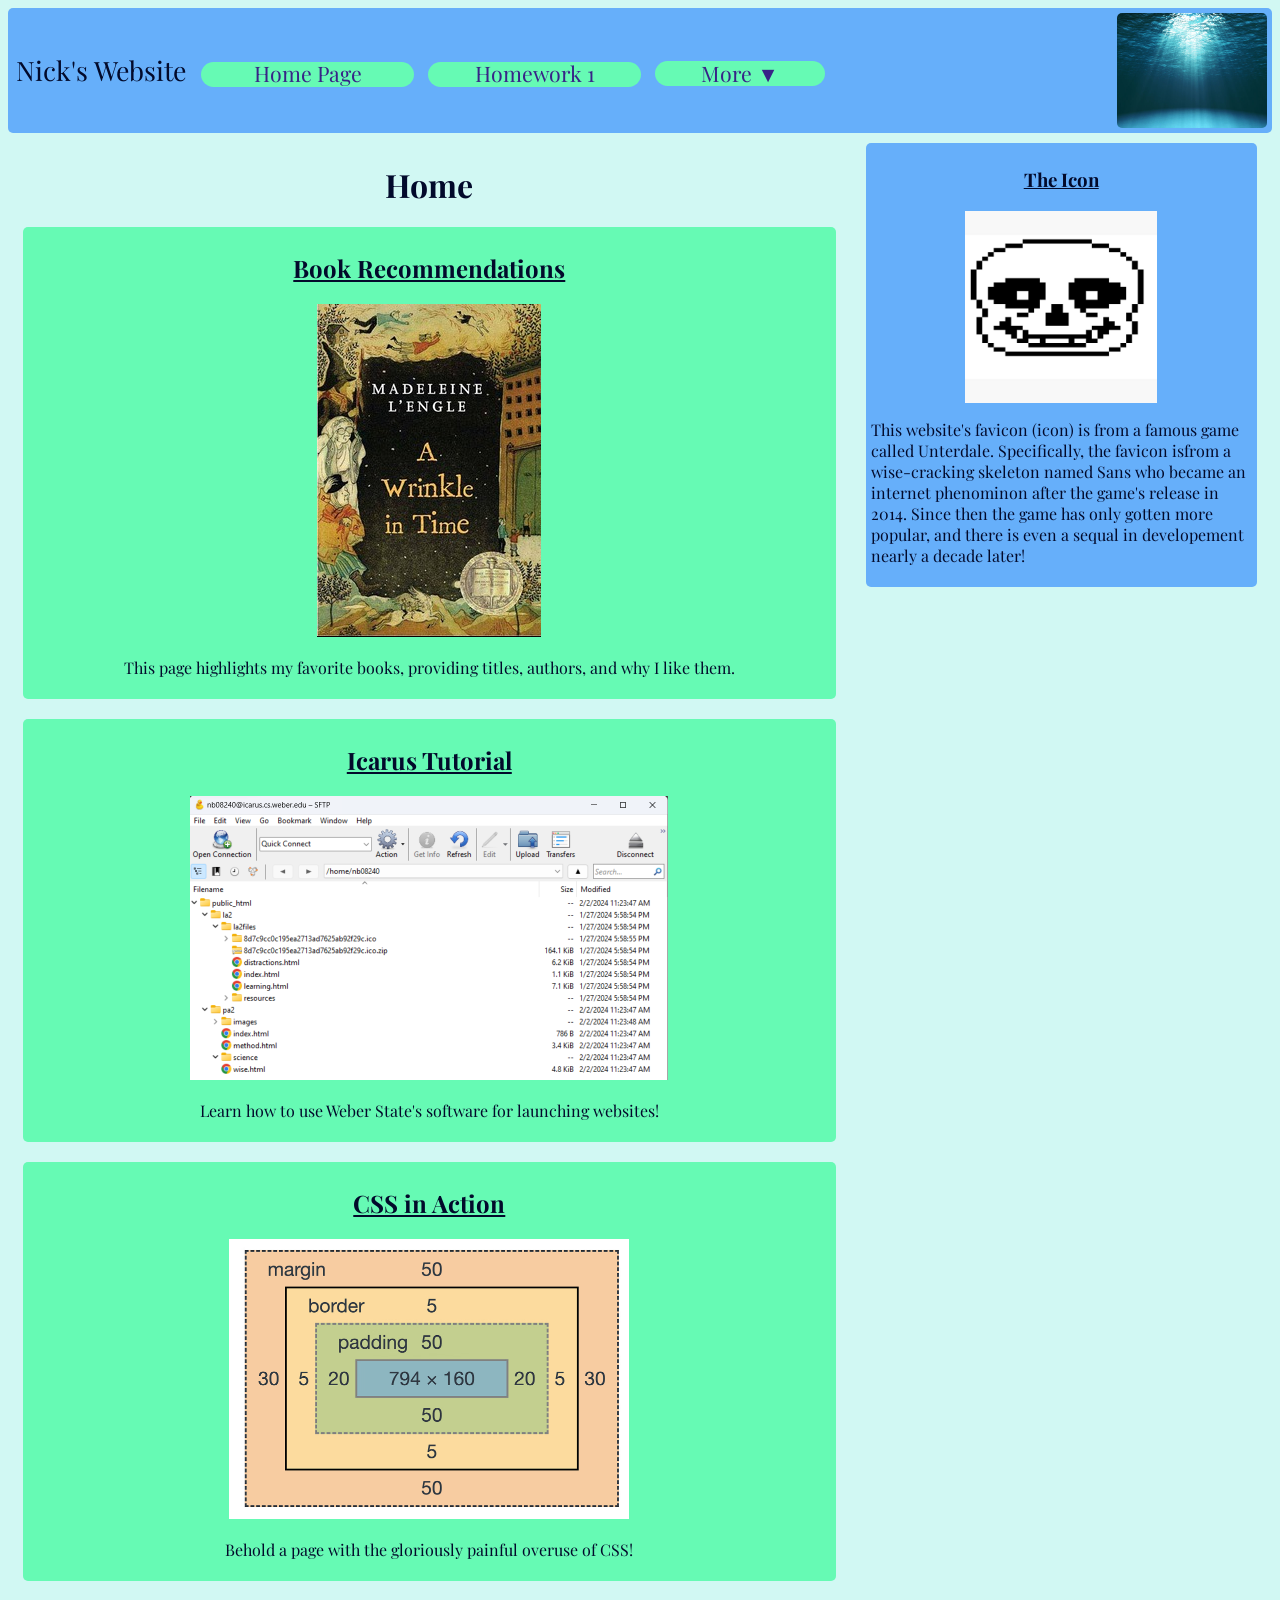
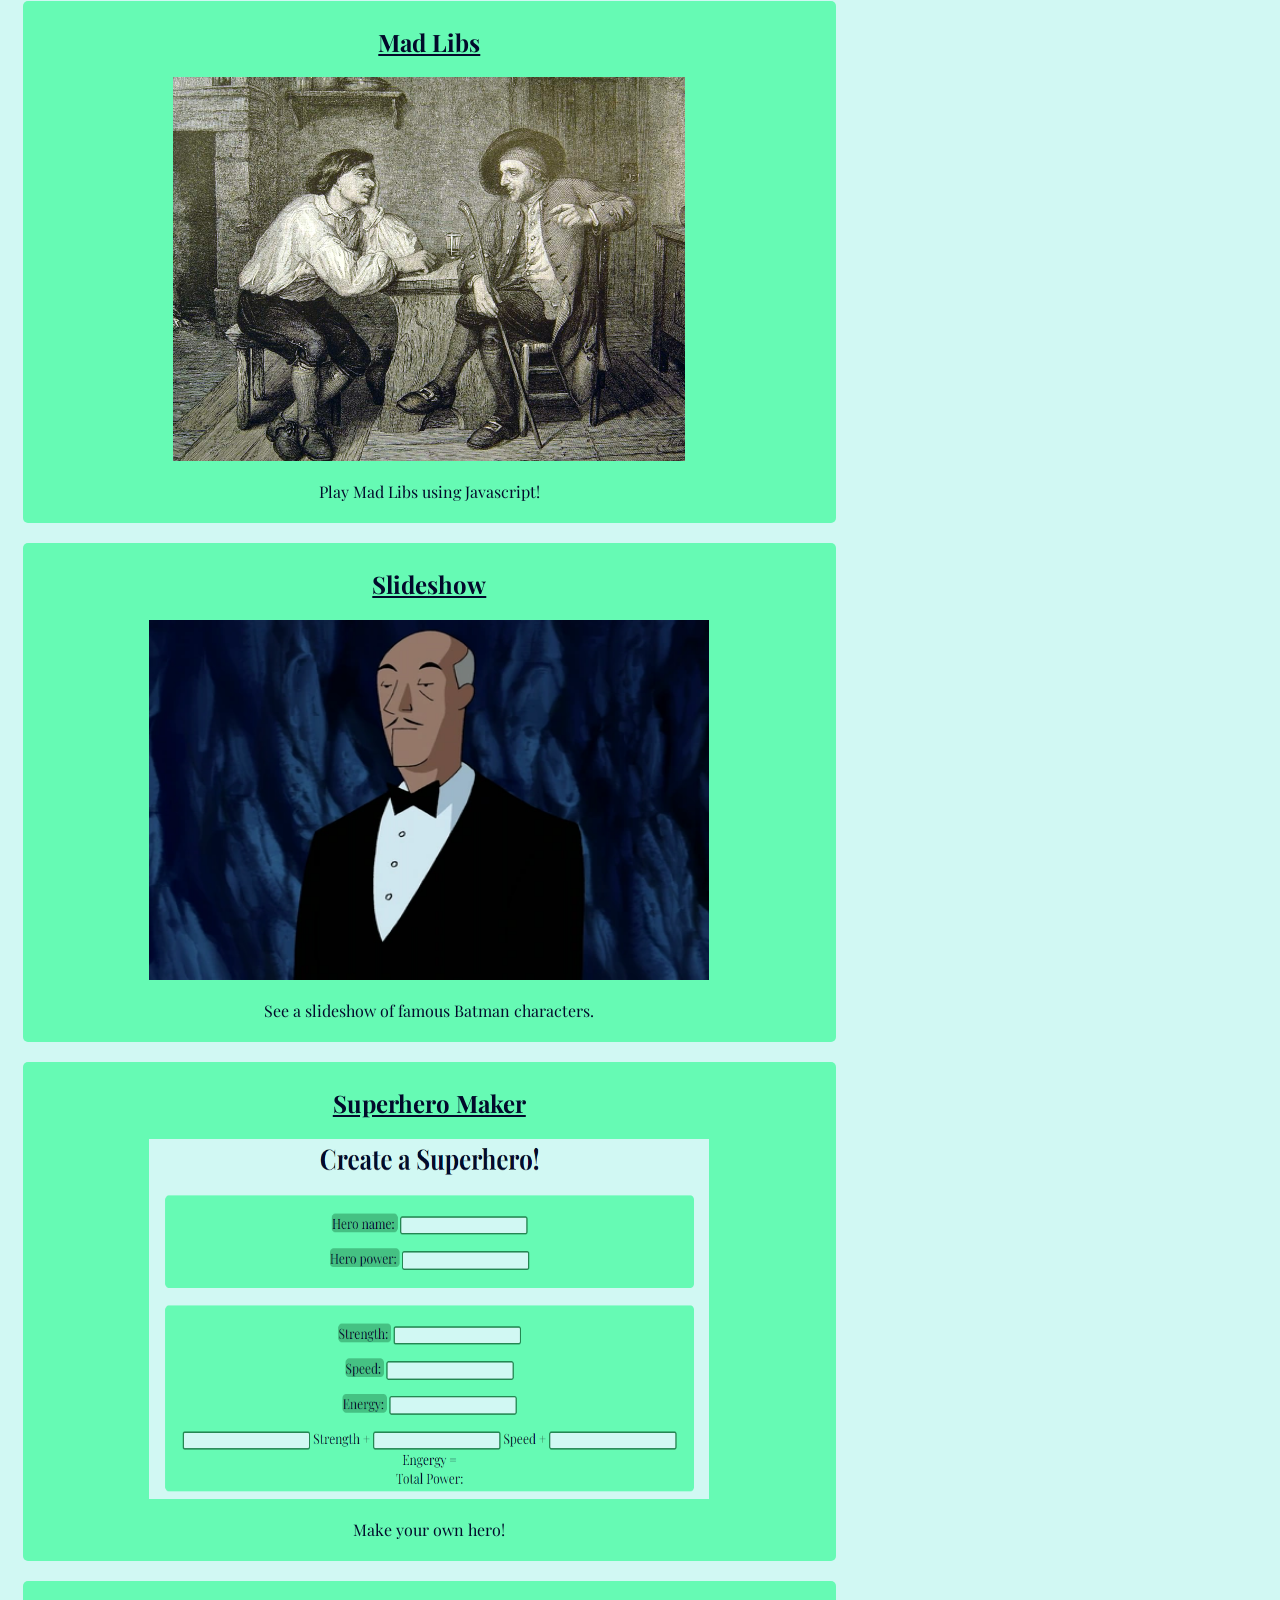
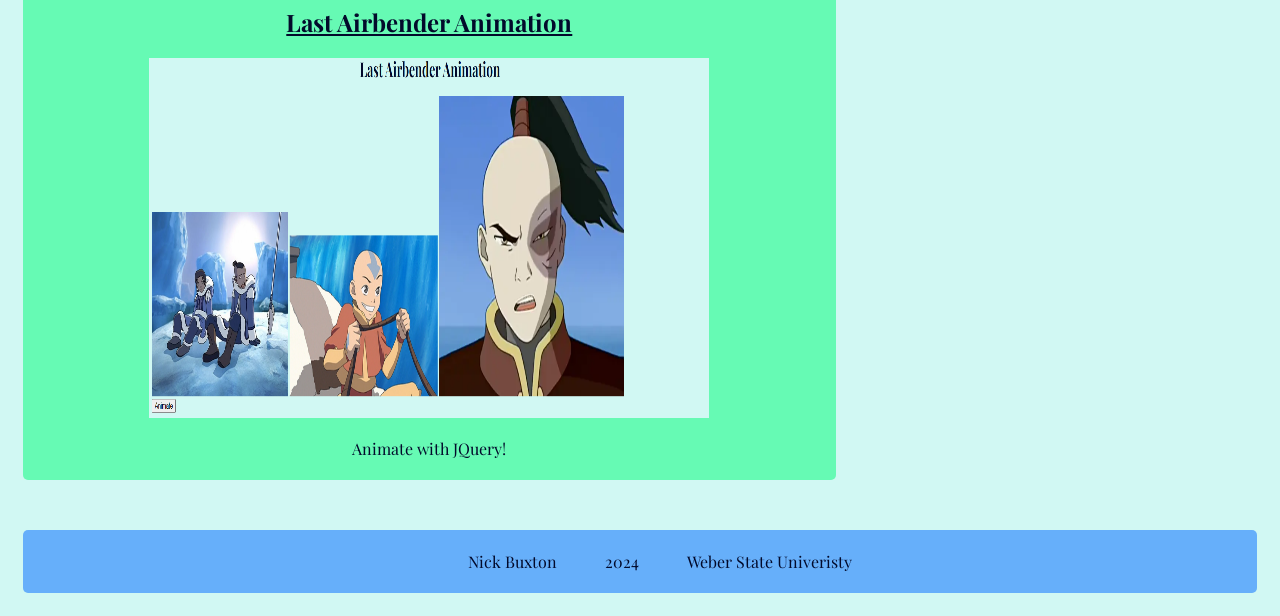
==== index.html @ 66b0142f "Update index.html updated path to sans_icon.png" ====
<!doctype html>
<html lang="en-US">

<head>
<meta charset="UTF-8">

<title>Main Page</title>

<meta name="description" content="A website for learning">
<meta name="keywords" content="web, html, learning, website, www, .com">
<meta name="author" content= "Nick Buxton">
<meta name="viewport" content="width=device-width, initial-scale=1.0">

<link rel = "stylesheet" type ="text/css" href = "resources/style.css">
<link rel="icon" type="image/png" href="resources/favicon-16x16.png">
<link rel="manifest" href="/site.webmanifest">
</head>

<body>
<header>
    <p>Nick's Website</p>
    <img src = "resources/ocean_icon.jpg"
    alt = "Light filtering through ocean" height = "115" width = "150">
</header>

<nav>
    <ul>
        <li><a href = "index.html" title = "home page">Home Page</a></li>
        <li><a href = "nickspicks.html" title = "Nick's picks">Homework 1
            </a></li>
        <li>
            <div class = "dropdown">
                <button>More &#x25BC;</button>
                    <div class = "dropdown-content">
                        <a href = "hw3.html" title = "Link to CSS demonstartion">
                            CSS in Action</a>
                        <a href = "icarusTutorial.html" title = "Link to Icarus
                            Tutorial">Icarus Tutorial</a>
                        <a href = "story.html" title = "Link to other Mad Libs page">
                            Mad Libs</a>
                        <a href = "slideshow.html" title = "Link to slideshow page">
                            Slideshow</a>
                        <a href = "form.html" title = "Link to superhero maker page">
                            Superhero Maker</a>
                        <a href="animate.html" title="Link to Last Airbender 
                                animation page">Animation</a>
                    </div>
            </div>
        </li>
    </ul>
</nav>

<div class = "row">
     <main class = "col-8 col-m-12">
            <h1>Home</h1>
            <section>
                <h2>Book Recommendations</h2>
                <img src = "resources/wrinkleintimecover_resize.jpg" alt = "A Wrinkle in Time Book
                cover" width = "224" height = "333">
                <p>This page highlights my favorite books, providing titles, authors, 
                    and why I like them. 
                </p>
            </section>
            <section>
                <h2>Icarus Tutorial</h2>
                <img src = "resources/urlScreenshot.png" alt = "Cyberduck folders holding 
                files" height = "284" width = "478">
                <p>Learn how to use Weber State's software for launching websites!
                </p>
            </section>
            <section>
                <h2>CSS in Action</h2>
                <img src = "resources/CSS-Box-Model.avif" alt = "Box with content, padding, 
                border, and margin" width = "400" height = "280">
                <p>Behold a page with the gloriously painful overuse of CSS!
                </p>
            </section>
            <section>
                <h2>Mad Libs</h2>
                <img src = "resources/advice.jpg" alt = "Man asking for advice" 
                width = "512" height = "384">
                <p>Play Mad Libs using Javascript!</p>
            </section>
            <section>
                <h2>Slideshow</h2>
                <img src = "resources/Alfred.webp" alt = "Alfred Pennyworth" 
                width = "560" height = "360">
                <p>See a slideshow of famous Batman characters.</p>
            </section>
            <section>
                <h2>Superhero Maker</h2>
                <img src = "resources/superheroMaker.png" alt = "Superhero Maker
                     page screenshot" width = "560" height = "360">
                <p>Make your own hero!</p>
            </section>
            <section>
                <h2>Last Airbender Animation</h2>
                <img src = "resources/animate_scrnshot.png" alt = "Last Airbender 
                    page screenshot" width = "560" height = "360">
                <p>Animate with JQuery!</p>
            </section>
        </main>

    <div class = "col-4">
        <aside>
            <h3>The Icon</h3>
            <img src = "resources/sans_icon.png" alt = "Undertale Sans 
            skull" width = "192" height = "192">
            <p>This website's favicon (icon) is from a famous game called Unterdale.
                Specifically, the favicon isfrom a wise-cracking skeleton named Sans who became
                an internet phenominon after the game's release in 2014. Since then
                the game has only gotten more popular, and there is even a sequal
                    in developement nearly a decade later!
            </p>
        </aside>
    </div>
</div>

<div class = "row">
        <div class = "col-m-12">
            <footer>
                <ul>
                    <li>Nick Buxton</li>
                    <li>2024</li>
                    <li>Weber State Univeristy</li>
                </ul>
               
            </footer>
        </div>
    </div>


</body>
</html>
---- resources/style.css ----
@font-face{
    font-family: Playfair;
    src: url(PlayfairDisplay-VariableFont_wght.ttf);
}

/*mobile*/

[class *= "col-"]{
    width:100%;
}

* {
    box-sizing: border-box;
}

header{
    background-color: #66AFFA;
    margin:0px;
    padding: 5px 0px 5px 8px;
    height:60px;
    border-radius: 5px;
}

header p {
    font-size:20pt;
    text-align:center;
    line-height:15px;
}

nav ul{
    list-style-type:none;
    margin:0;
    padding:0;
}

nav a, nav button{
    text-decoration: none;
    background-color:#66FAB4;
    padding: 8px 0px;
    border-radius: 80px;
    margin:2px 0px;
    line-height: 13px;
    display:block;
    height:25px;
    width:100%;
    text-align:center;
    color:#382487;
}

nav button{
    border:none;
    font-family: Playfair; 
    font-size:12pt;
    /*move down 2px*/
}

nav a:hover, nav button:hover{
    background-color:#248752;
    color:#D1F8F3 ;
}

nav .dropdown-content{
    display:none;
}

nav .dropdown:hover .dropdown-content{
    display:block;
  }


header img{
   display:none;
}

body{
    background-color:#D1F8F3 ;
    font-family: Playfair;
    color:#020a2b;
}

main section{
    background-color: #66FAB4;
    border-radius:5px;
    padding: 5px;
    margin-bottom:20px;
    text-align:center;
}

h1{
    text-align:center;
}

h2,h3,h4,h5,h6{
    text-decoration: underline;
}

aside{
    background-color: #66AFFA;
    border-radius:5px;
    padding:5px;
    margin-bottom:3px;
}

aside h3{
    text-align:center;
}

aside img{
    max-width: 100%;
    display:block;
    margin:auto;
}

footer{
    background-color: #66AFFA;
    text-align:center;
    border-radius: 5px;
    padding:5px;
    /*position:absolute;*/
}

footer ul{
    list-style-type: none;
}

footer li{
    display:inline-block;
    margin: 0px 22px;
}

      /*each class w/ col-*/
      [class*="col-"]{
        float:left;
        padding:15px;
      }
      
      /*keeps rows in the right spot*/
      .row::after{
        content:"";
        clear:both;
        display:table;
      }

/*tablet*/
@media only screen and (min-width:750px){
    header img{
        display:inline;
        float:right;
        margin-right:5px;
        border-radius:5px;
        margin-top:-63px;
    }

    header{
        height:125px;
    }

    header p{
        text-align:left;
        line-height:10px;
        padding-right:25px;
    }

    nav li{
        display:inline-block;
        margin-left:3px;
        margin-right:3px;
    }

    nav a, nav button{
        padding: 3px;
        width:170px;
    }

    nav{
        margin-top:-60px;
        float:left;
    }

    /*to make abs work for content*/
    nav .dropdown{
        position:relative;
    }

    nav .dropdown-content{
        position:absolute;
        margin-top:-2px;
    }

    .col-m-1 {width: 8.33%;}
    .col-m-2 {width: 16.66%;}
    .col-m-3 {width: 25%;}
    .col-m-4 {width: 33.33%;}
    .col-m-5 {width: 41.66%;}
    .col-m-6 {width: 50%;}
    .col-m-7 {width: 58.33%;}
    .col-m-8 {width: 66.66%;}
    .col-m-9 {width: 75%;}
    .col-m-10 {width: 83.33%;}
    .col-m-11 {width: 91.66%;}
    .col-m-12 {width: 100%;}
}

/*desktop*/
@media only screen and (min-width:1150px){
    header p{
        line-height:60px;
    }

    header img{
        margin-top:-113px;
    }

    nav{
        margin-top:-74px;
        margin-left:190px;
        float:none;
    }

    nav li{
        font-size:16pt;
        margin-right:7px;
    }

    nav a{
        padding:5px;
        width:213px;
    }

    nav button{
        font-size:16pt;
    }

    .col-1 {width: 8.33%;}
    .col-2 {width: 16.66%;}
    .col-3 {width: 25%;}
    .col-4 {width: 33.33%;}
    .col-5 {width: 41.66%;}
    .col-6 {width: 50%;}
    .col-7 {width: 58.33%;}
    .col-8 {width: 66.66%;}
    .col-9 {width: 75%;}
    .col-10 {width: 83.33%;}
    .col-11 {width: 91.66%;}
    .col-12 {width: 100%;}
}
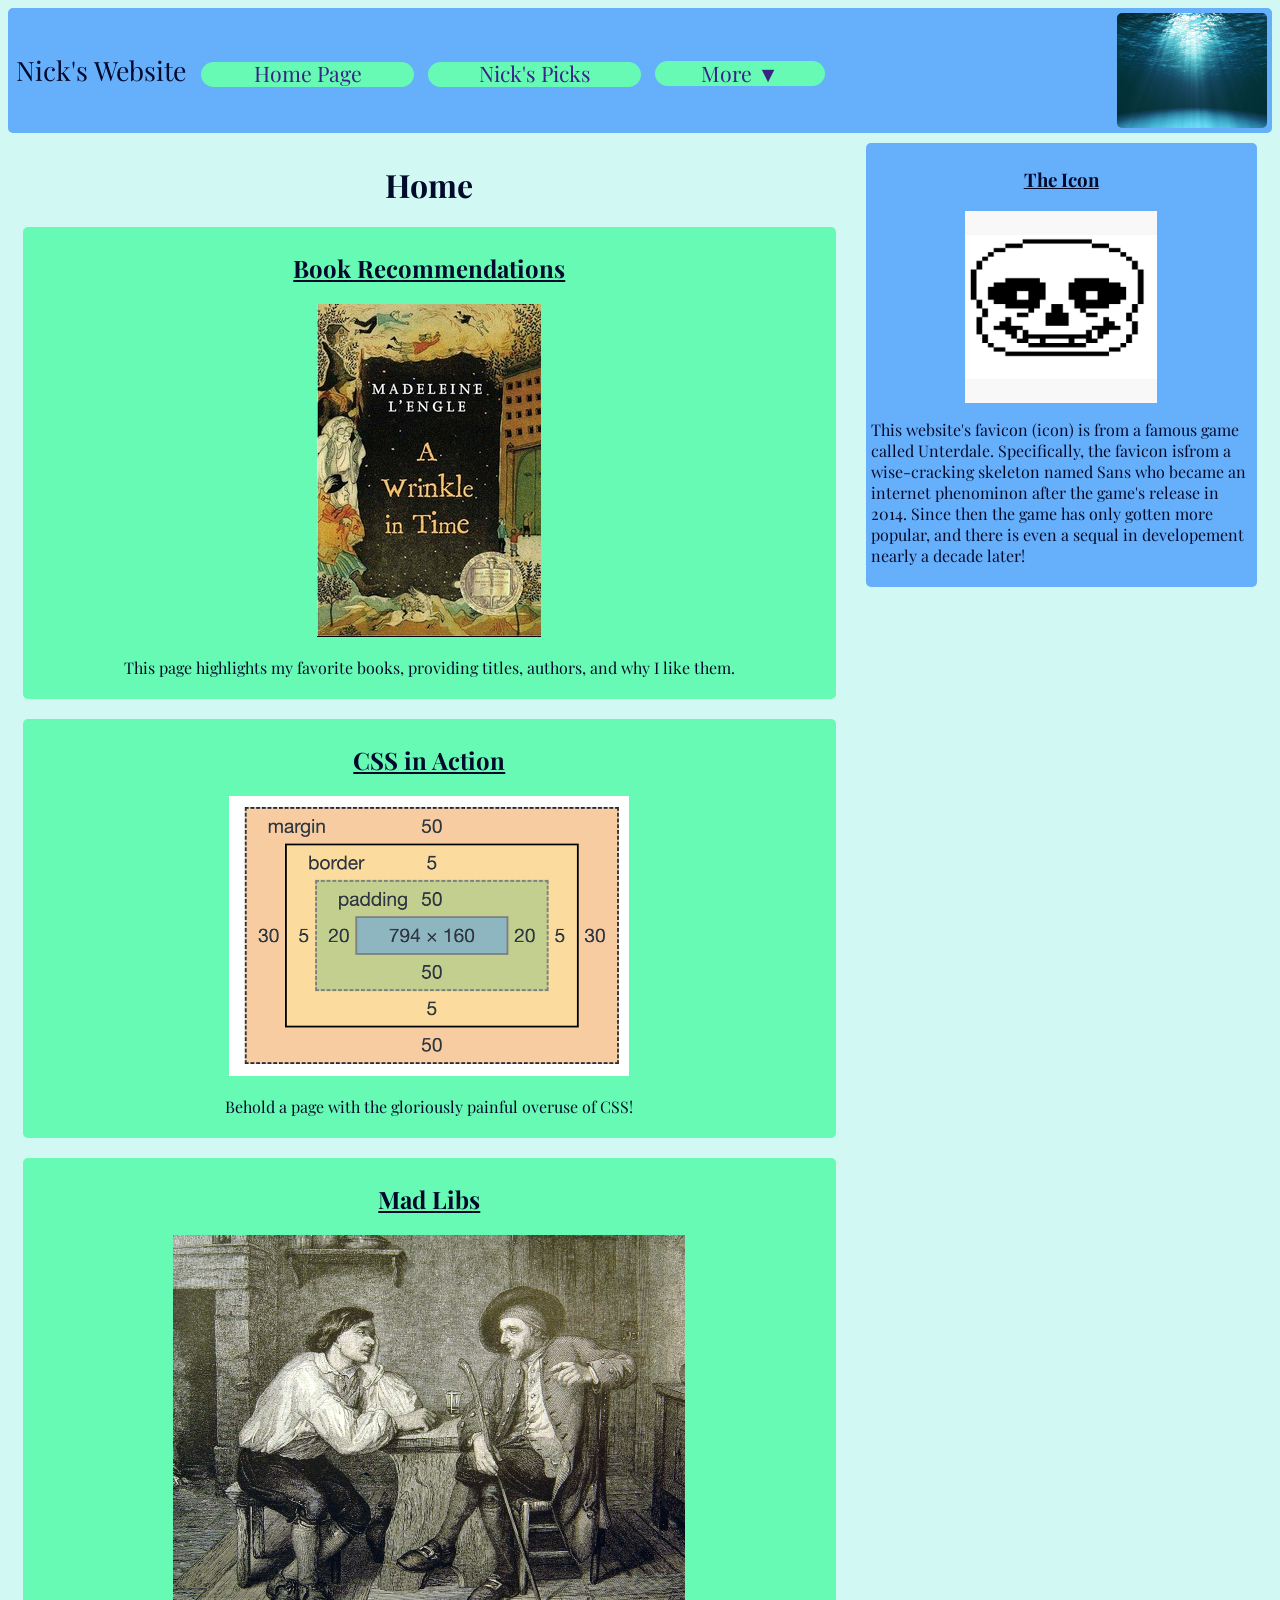
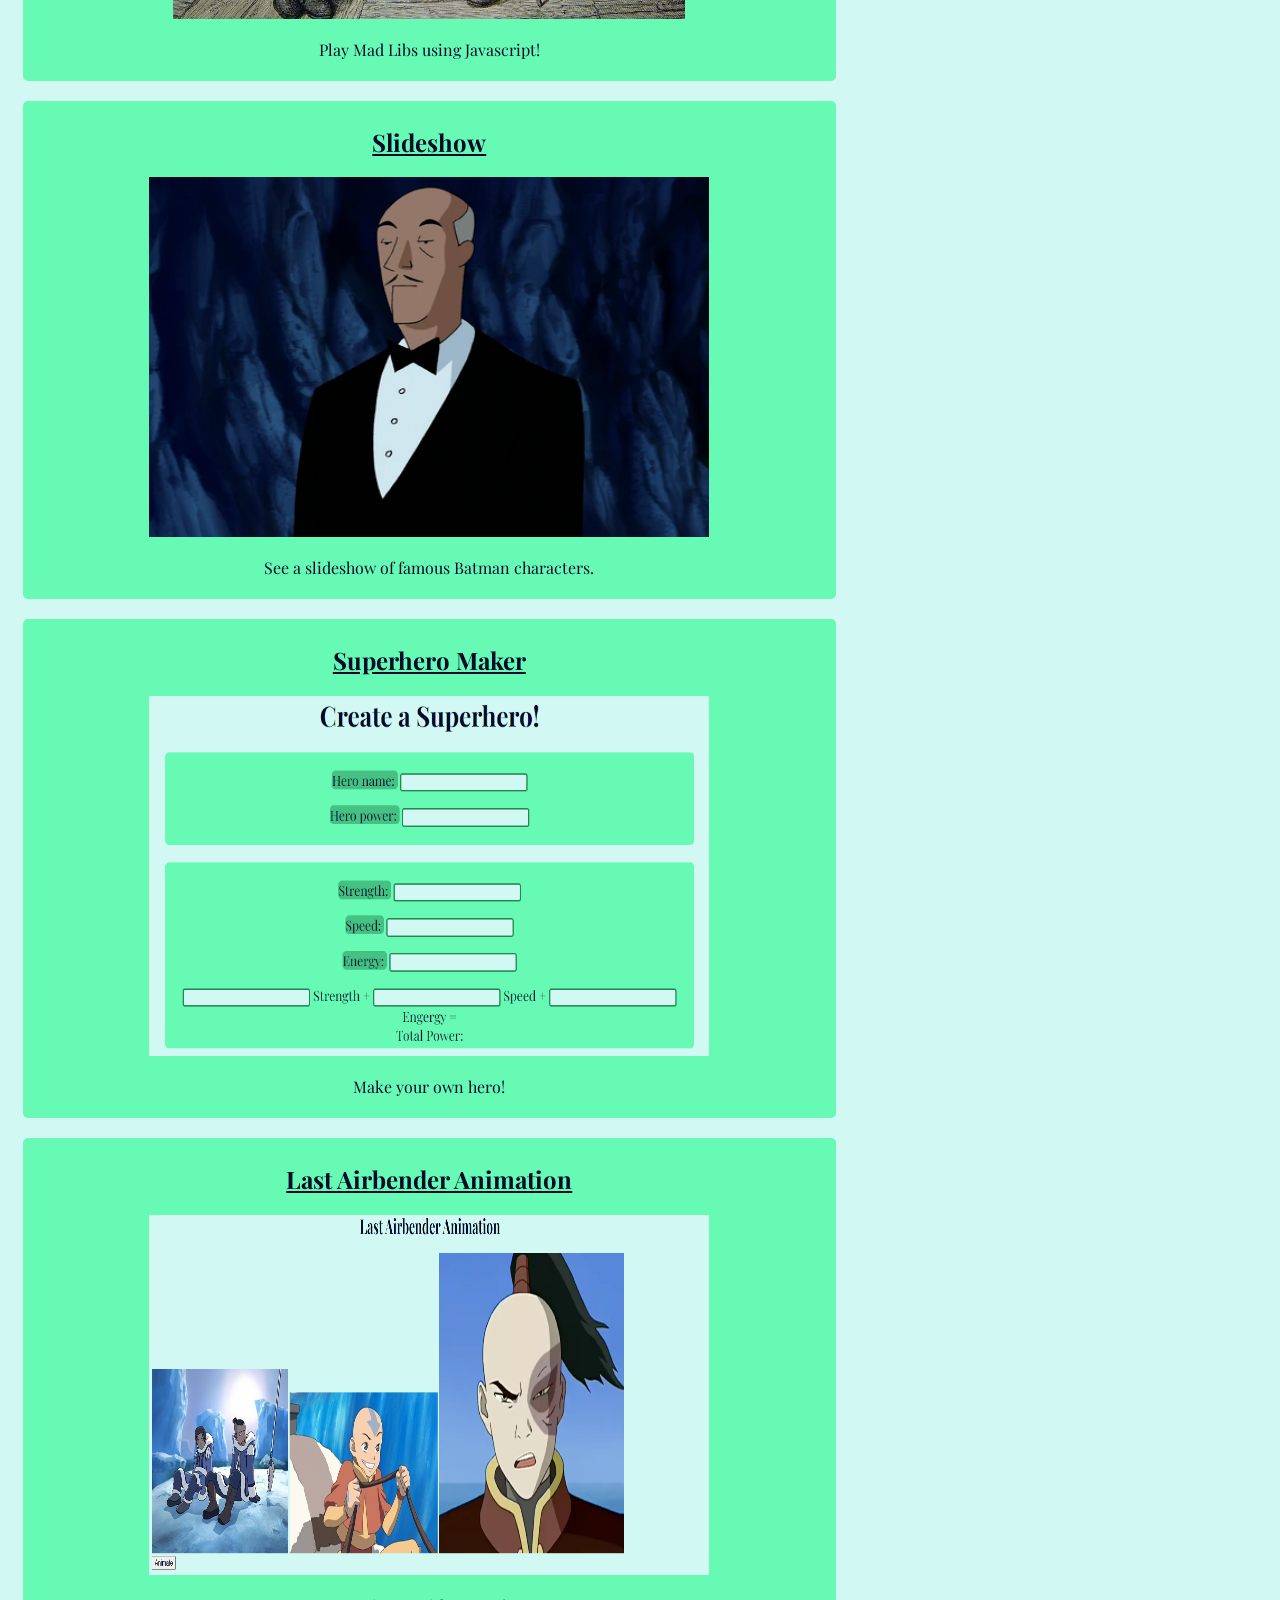
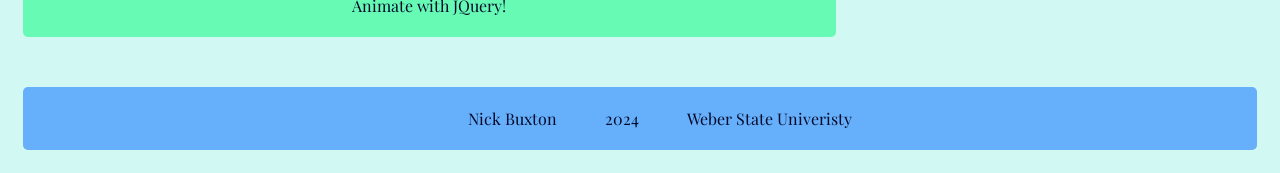
==== commit 19cd379b: "Update index.html removed icarus, updated nav" ====
--- a/index.html
+++ b/index.html
@@ -26,7 +26,7 @@
 <nav>
     <ul>
         <li><a href = "index.html" title = "home page">Home Page</a></li>
-        <li><a href = "nickspicks.html" title = "Nick's picks">Homework 1
+        <li><a href = "nickspicks.html" title = "Nick's picks">Nick's Picks
             </a></li>
         <li>
             <div class = "dropdown">
@@ -34,8 +34,6 @@
                     <div class = "dropdown-content">
                         <a href = "hw3.html" title = "Link to CSS demonstartion">
                             CSS in Action</a>
-                        <a href = "icarusTutorial.html" title = "Link to Icarus
-                            Tutorial">Icarus Tutorial</a>
                         <a href = "story.html" title = "Link to other Mad Libs page">
                             Mad Libs</a>
                         <a href = "slideshow.html" title = "Link to slideshow page">
@@ -43,7 +41,7 @@
                         <a href = "form.html" title = "Link to superhero maker page">
                             Superhero Maker</a>
                         <a href="animate.html" title="Link to Last Airbender 
-                                animation page">Animation</a>
+                                animation page">JS Animation</a>
                     </div>
             </div>
         </li>
@@ -59,13 +57,6 @@
                 cover" width = "224" height = "333">
                 <p>This page highlights my favorite books, providing titles, authors, 
                     and why I like them. 
-                </p>
-            </section>
-            <section>
-                <h2>Icarus Tutorial</h2>
-                <img src = "resources/urlScreenshot.png" alt = "Cyberduck folders holding 
-                files" height = "284" width = "478">
-                <p>Learn how to use Weber State's software for launching websites!
                 </p>
             </section>
             <section>
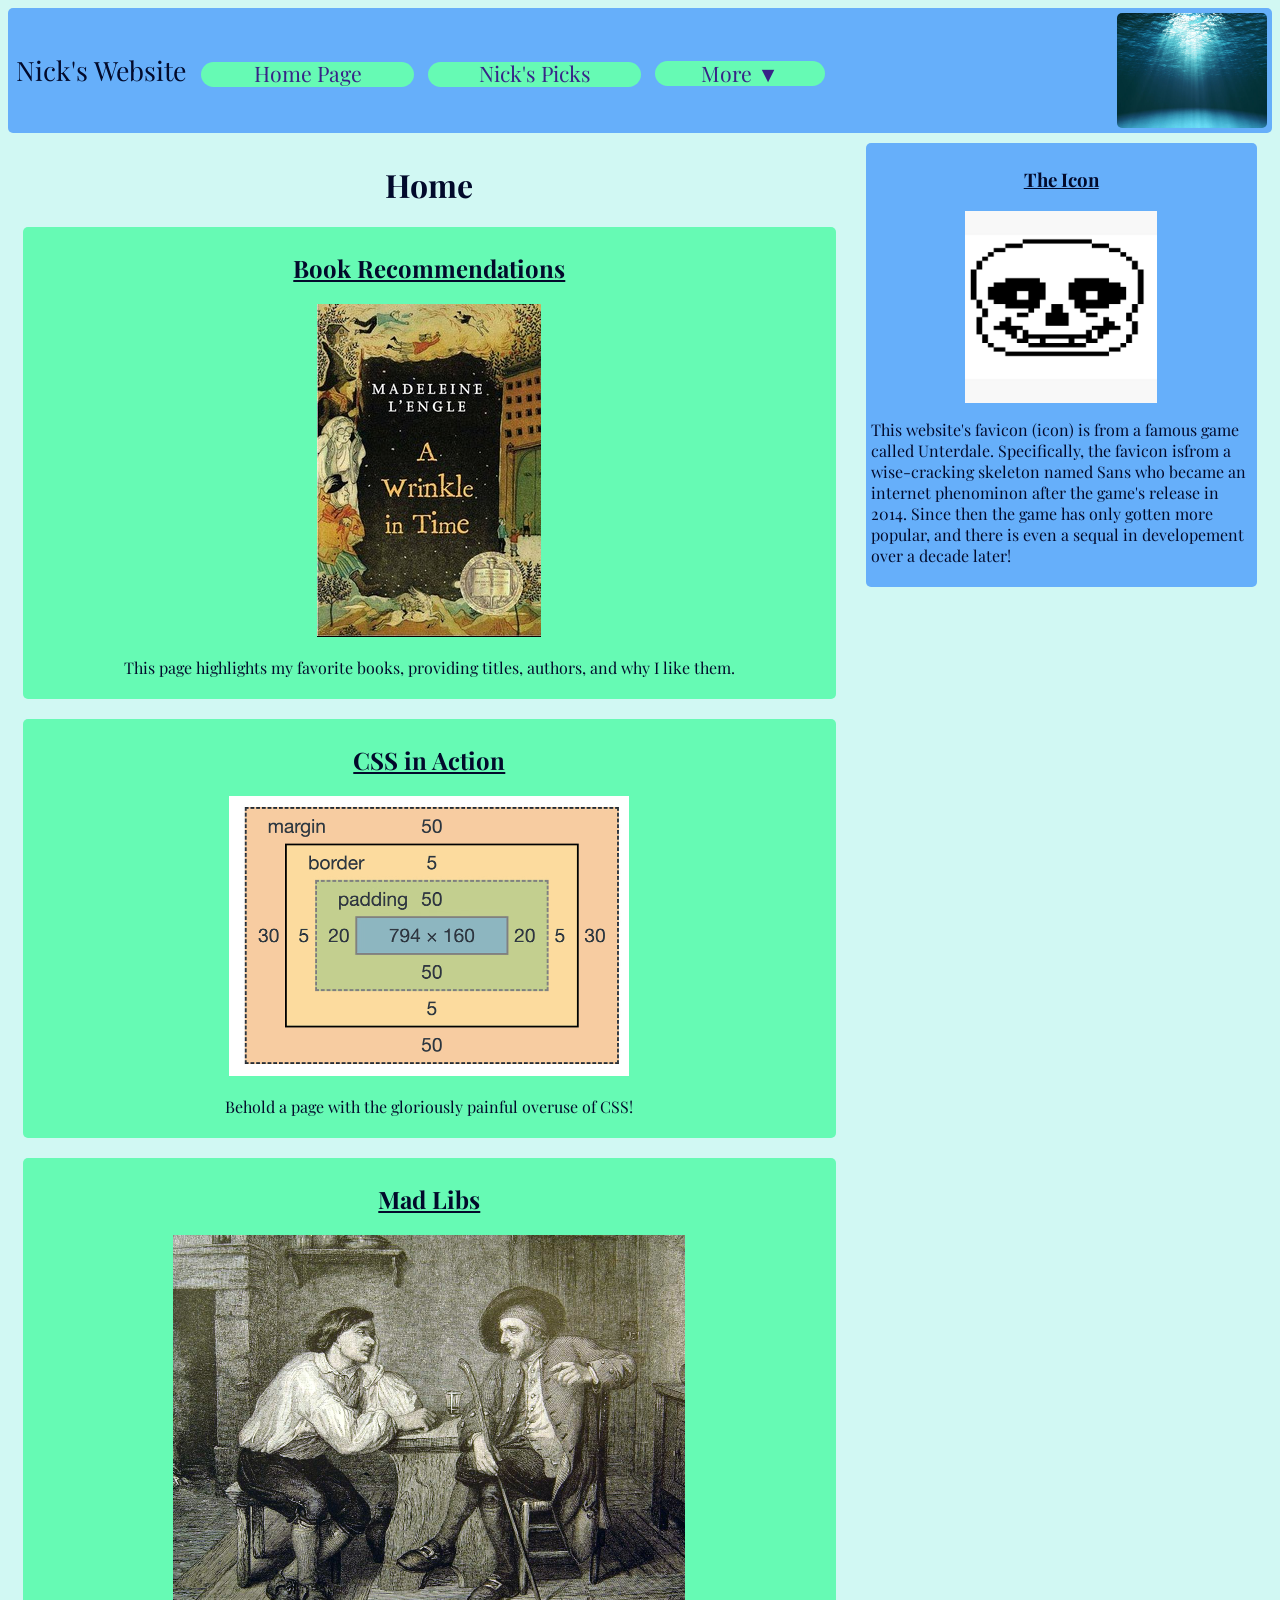
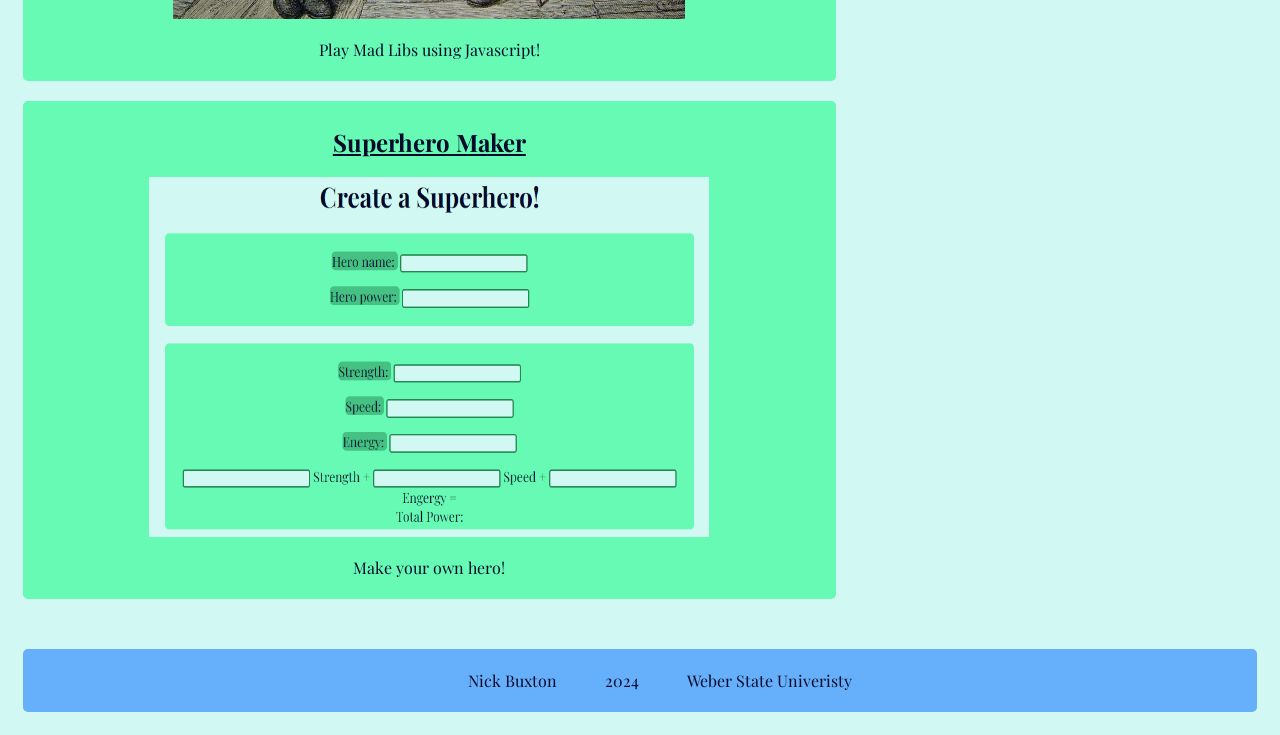
==== commit 5ba3a82f: "Update index.html" ====
--- a/index.html
+++ b/index.html
@@ -35,13 +35,9 @@
                         <a href = "hw3.html" title = "Link to CSS demonstartion">
                             CSS in Action</a>
                         <a href = "story.html" title = "Link to other Mad Libs page">
-                            Mad Libs</a>
-                        <a href = "slideshow.html" title = "Link to slideshow page">
-                            Slideshow</a>
+                          Javascript Mad Libs</a>
                         <a href = "form.html" title = "Link to superhero maker page">
-                            Superhero Maker</a>
-                        <a href="animate.html" title="Link to Last Airbender 
-                                animation page">JS Animation</a>
+                            Make a hero form</a>
                     </div>
             </div>
         </li>
@@ -72,23 +68,12 @@
                 width = "512" height = "384">
                 <p>Play Mad Libs using Javascript!</p>
             </section>
-            <section>
-                <h2>Slideshow</h2>
-                <img src = "resources/Alfred.webp" alt = "Alfred Pennyworth" 
-                width = "560" height = "360">
-                <p>See a slideshow of famous Batman characters.</p>
-            </section>
+
             <section>
                 <h2>Superhero Maker</h2>
                 <img src = "resources/superheroMaker.png" alt = "Superhero Maker
                      page screenshot" width = "560" height = "360">
                 <p>Make your own hero!</p>
-            </section>
-            <section>
-                <h2>Last Airbender Animation</h2>
-                <img src = "resources/animate_scrnshot.png" alt = "Last Airbender 
-                    page screenshot" width = "560" height = "360">
-                <p>Animate with JQuery!</p>
             </section>
         </main>
 
@@ -101,7 +86,7 @@
                 Specifically, the favicon isfrom a wise-cracking skeleton named Sans who became
                 an internet phenominon after the game's release in 2014. Since then
                 the game has only gotten more popular, and there is even a sequal
-                    in developement nearly a decade later!
+                    in developement over a decade later!
             </p>
         </aside>
     </div>
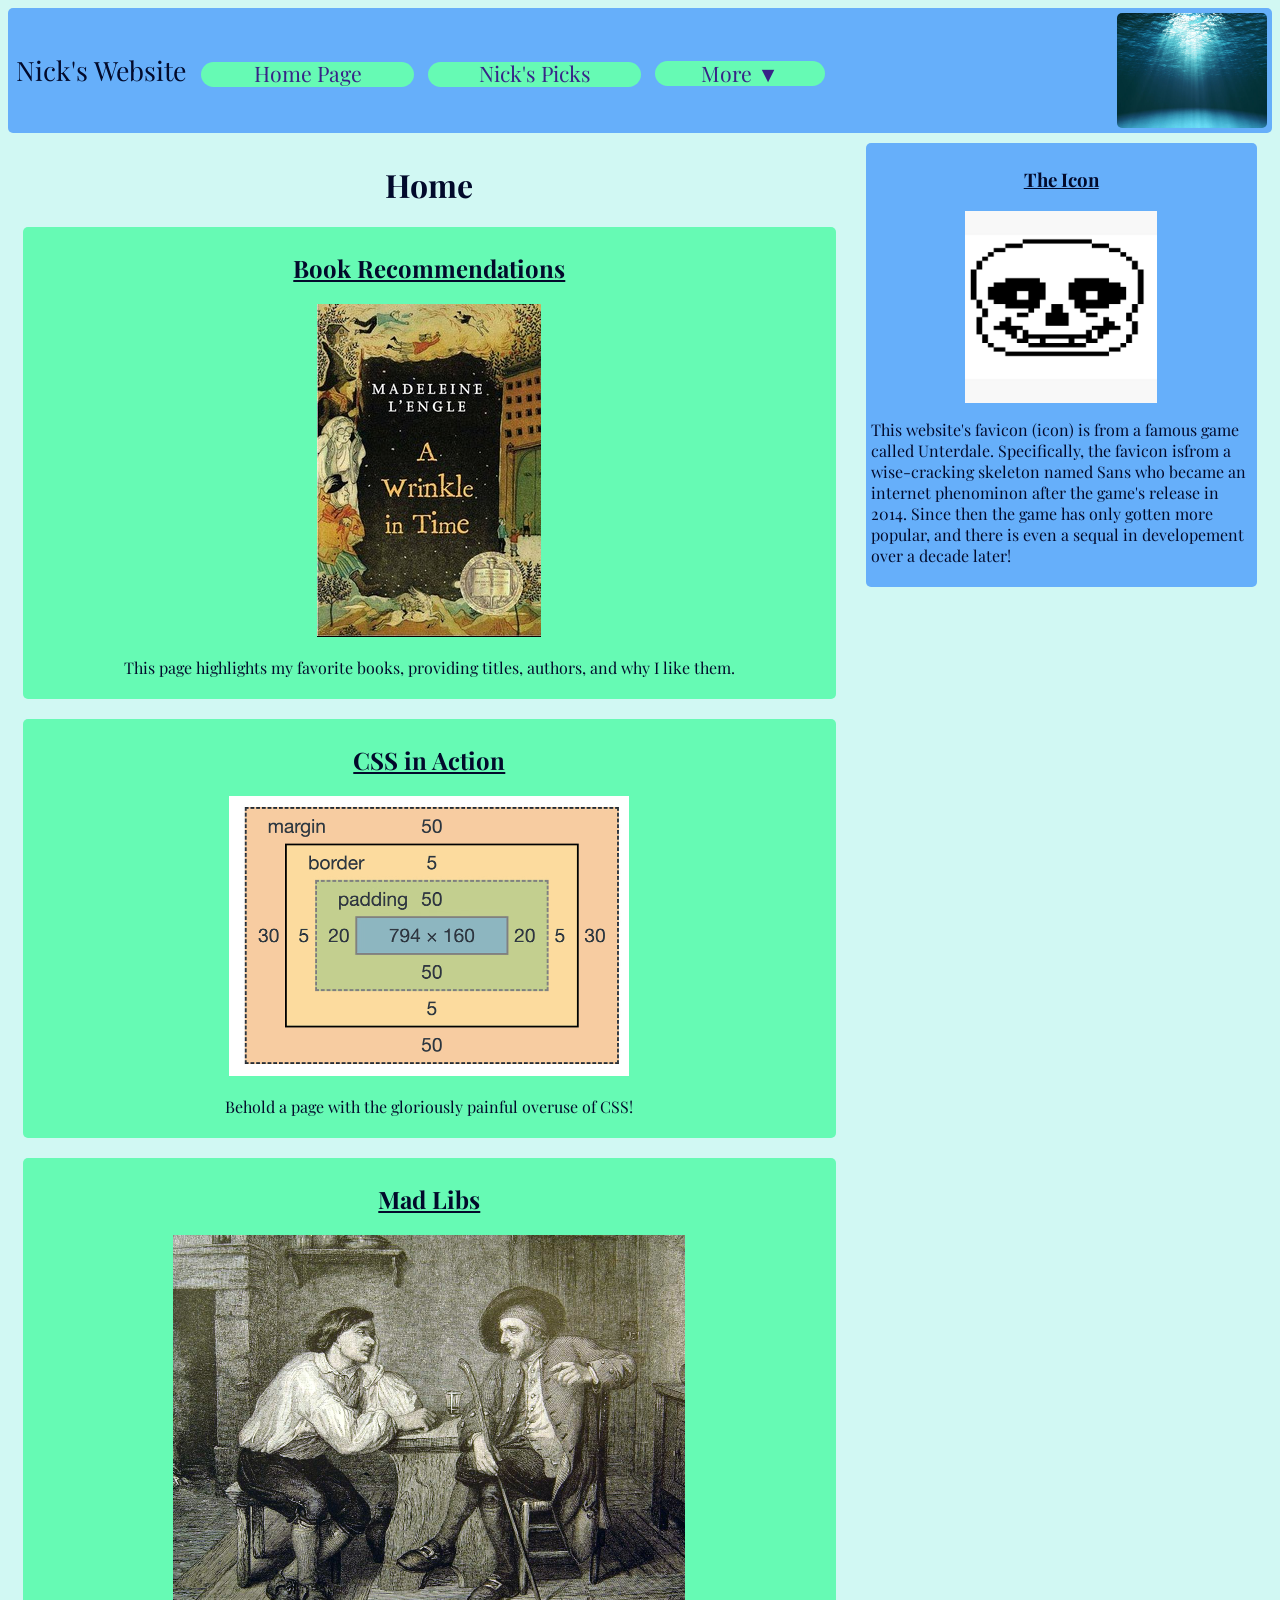
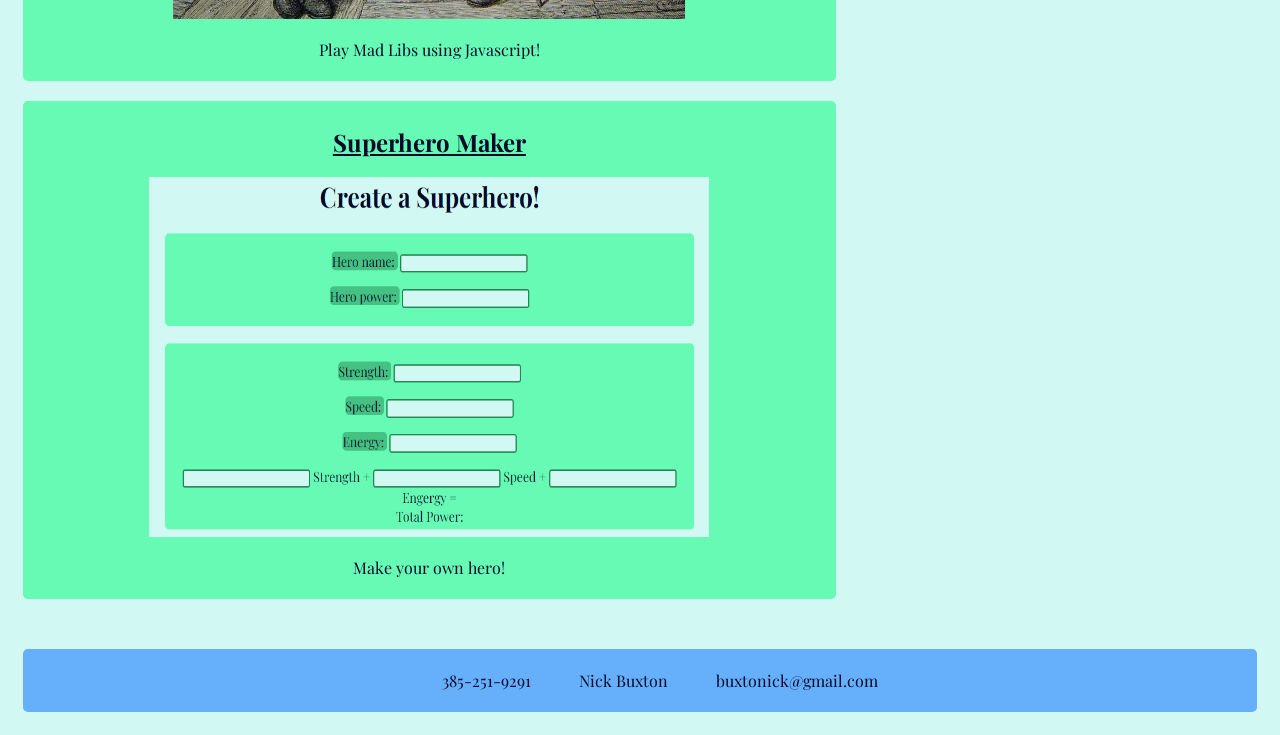
==== commit 5670bfb7: "Update index.html" ====
--- a/index.html
+++ b/index.html
@@ -37,7 +37,7 @@
                         <a href = "story.html" title = "Link to other Mad Libs page">
                           Javascript Mad Libs</a>
                         <a href = "form.html" title = "Link to superhero maker page">
-                            Make a hero form</a>
+                            Make a Hero form</a>
                     </div>
             </div>
         </li>
@@ -96,9 +96,9 @@
         <div class = "col-m-12">
             <footer>
                 <ul>
+                    <li>385-251-9291</li>
                     <li>Nick Buxton</li>
-                    <li>2024</li>
-                    <li>Weber State Univeristy</li>
+                    <li>buxtonick@gmail.com</li>
                 </ul>
                
             </footer>
--- a/resources/style.css
+++ b/resources/style.css
@@ -84,6 +84,13 @@
     padding: 5px;
     margin-bottom:20px;
     text-align:center;
+}
+
+.breakoutSection {
+    padding: 15px;
+    margin-bottom: 20px;
+    background-color: #D1F8F3;
+    text-align:left;
 }
 
 h1{
@@ -243,4 +250,4 @@
     .col-10 {width: 83.33%;}
     .col-11 {width: 91.66%;}
     .col-12 {width: 100%;}
-}+}
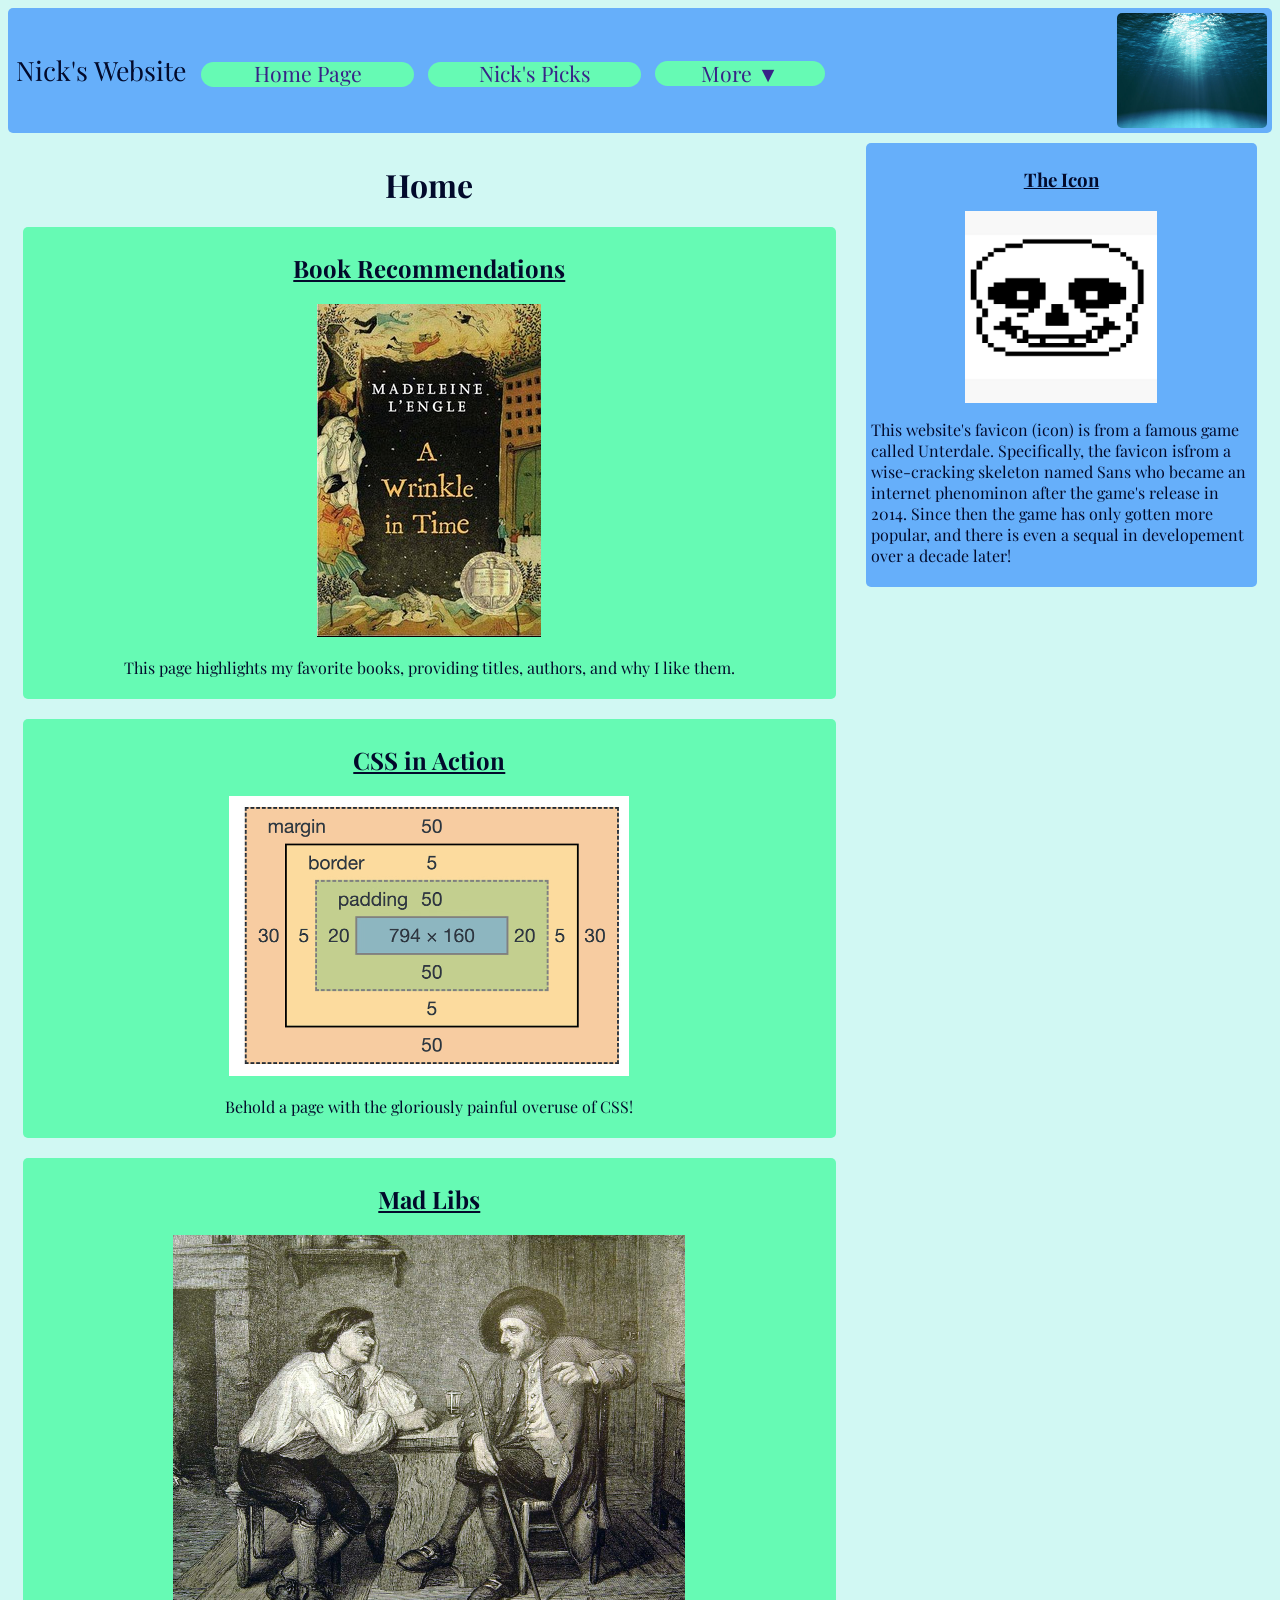
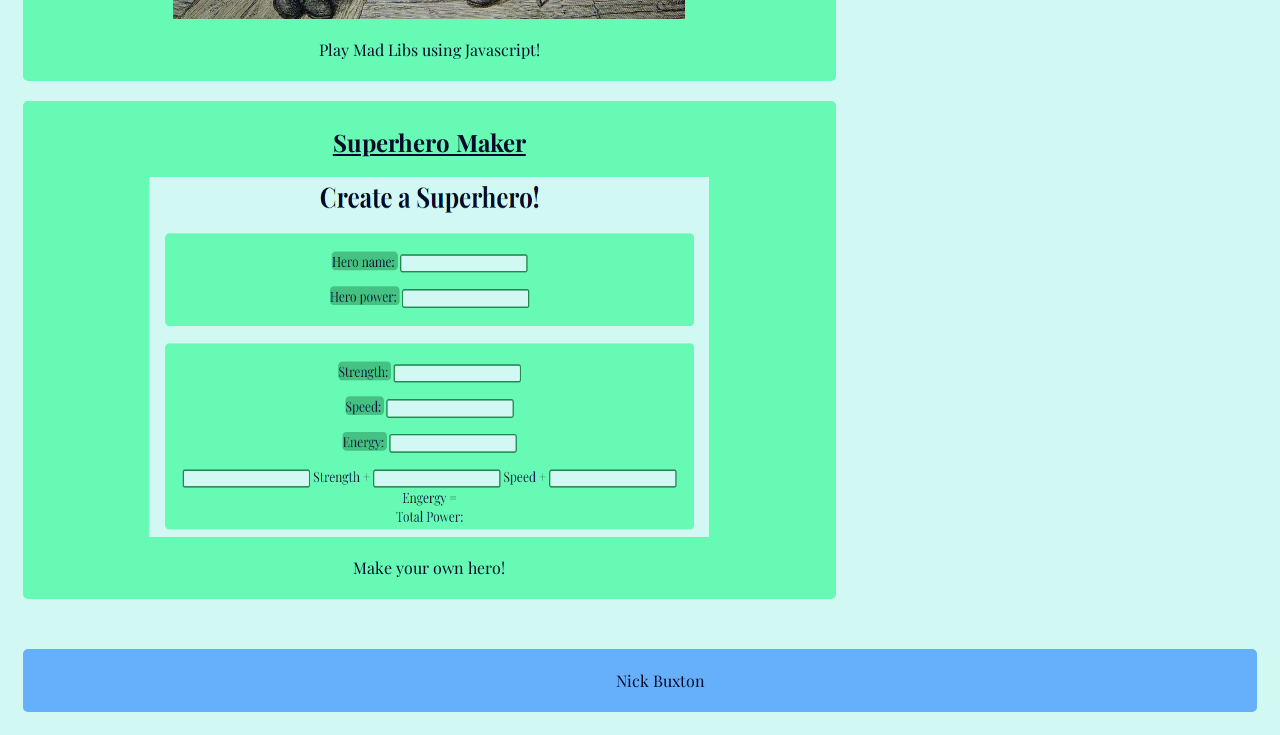
==== commit da4d1f13: "Update index.html updated footer" ====
--- a/index.html
+++ b/index.html
@@ -96,9 +96,7 @@
         <div class = "col-m-12">
             <footer>
                 <ul>
-                    <li>385-251-9291</li>
                     <li>Nick Buxton</li>
-                    <li>buxtonick@gmail.com</li>
                 </ul>
                
             </footer>
